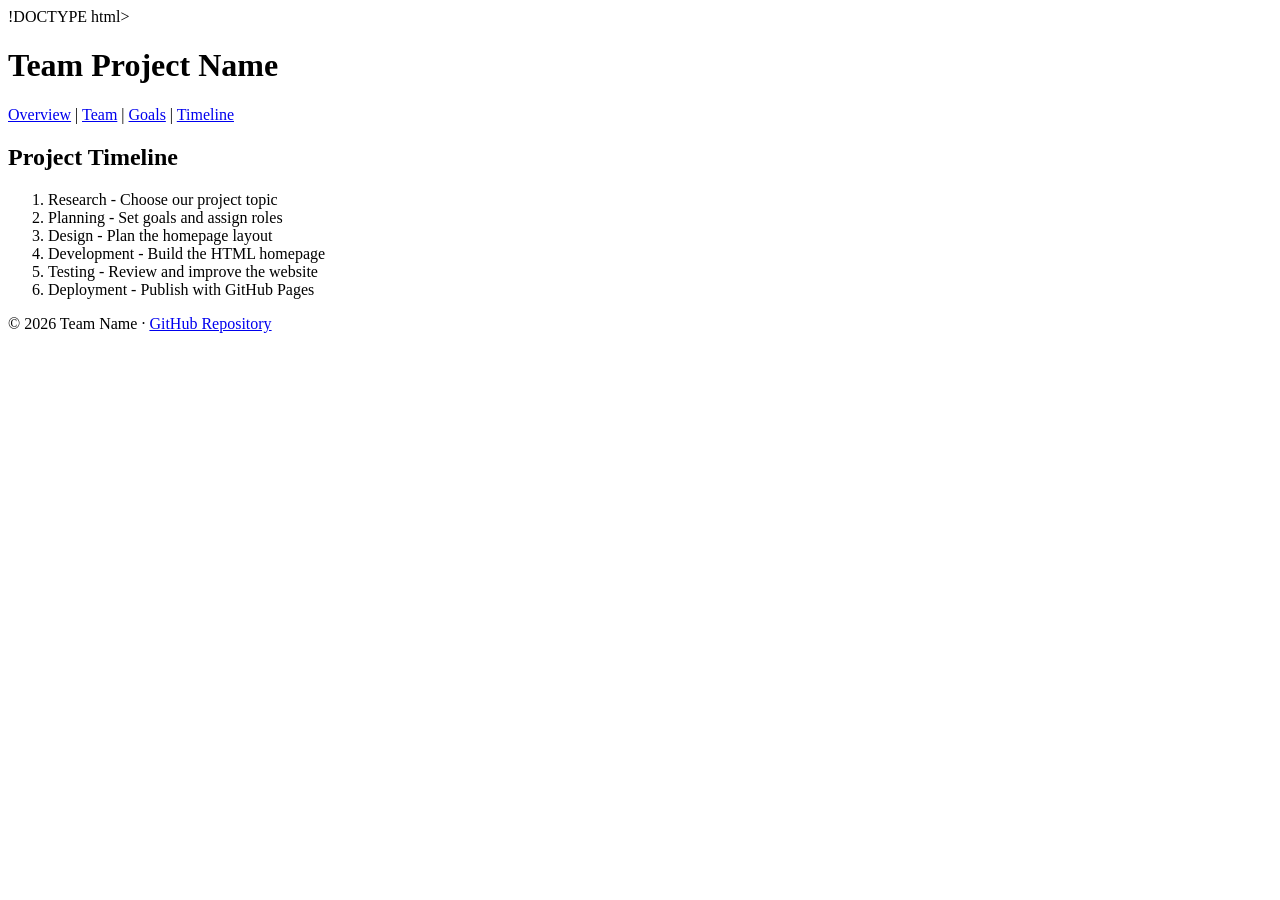
==== Initial index.html @ 3252c289 "Add project timeline section Added a project timeline section with milestones." ====
!DOCTYPE html>
<html lang="en">
<head>
 <meta charset="UTF-8">
 <meta name="viewport" content="width=device-width, initial-scale=1.0">
 <title>Team Project Name</title>
</head>
<body>
 <header>
 <h1>Team Project Name</h1>
 <nav>
 <a href="#overview">Overview</a> |
 <a href="#team">Team</a> |
 <a href="#goals">Goals</a> |
 <a href="#timeline">Timeline</a>
 </nav>
 </header>
 <main>
 <!-- Feature sections will be added here by different members -->


<section id="timeline">
  <h2>Project Timeline</h2>
  <ol>
    <li>Research - Choose our project topic</li>
    <li>Planning - Set goals and assign roles</li>
    <li>Design - Plan the homepage layout</li>
    <li>Development - Build the HTML homepage</li>
    <li>Testing - Review and improve the website</li>
    <li>Deployment - Publish with GitHub Pages</li>
  </ol>
</section>

  
 </main>
 <footer>
 <p>&copy; 2026 Team Name · <a href="REPO_URL">GitHub Repository</a></p>
 </footer>
</body>
</html>
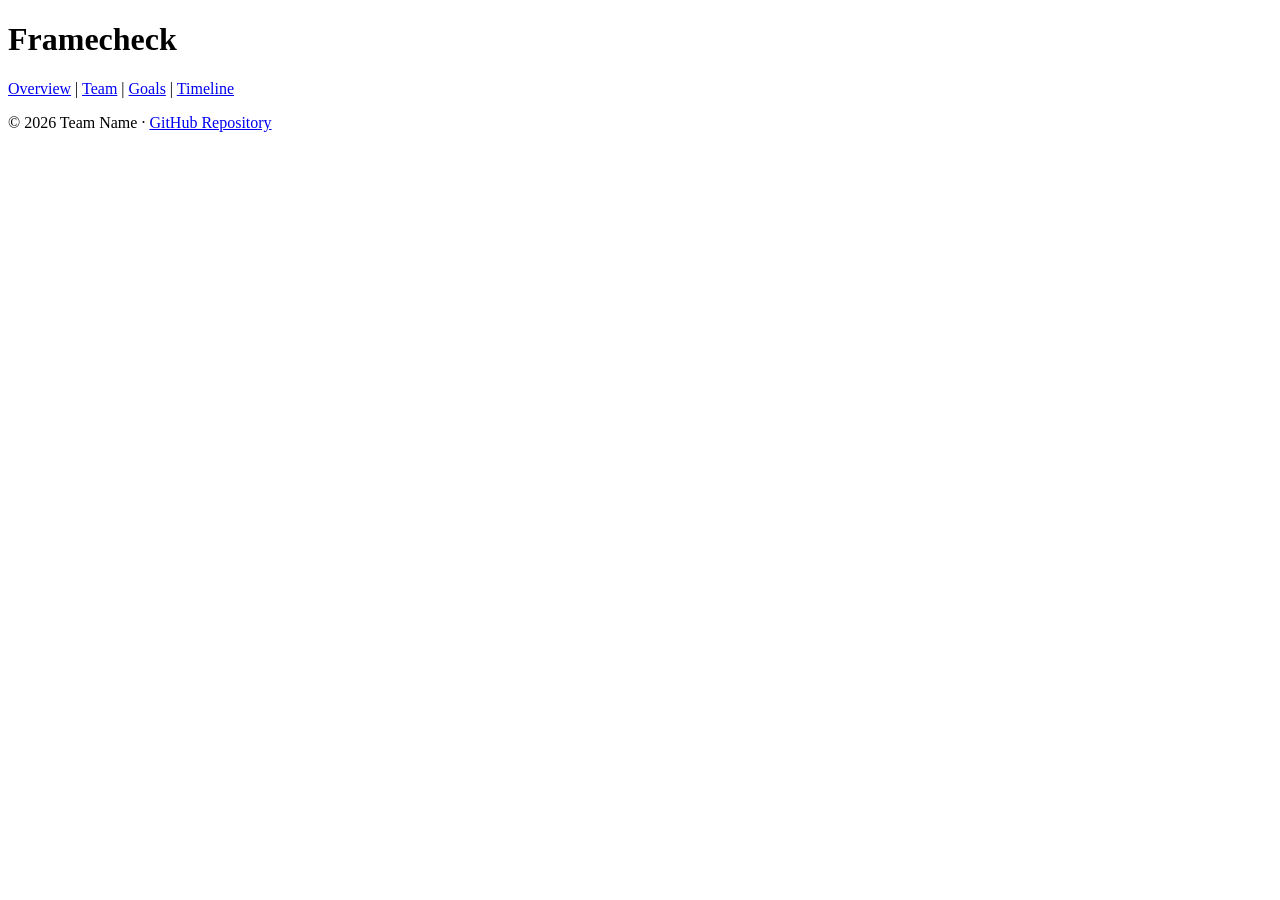
==== commit f808e46f: "Change project name in header" ====
--- a/Initial index.html
+++ b/Initial index.html
@@ -1,13 +1,13 @@
-!DOCTYPE html>
+<!DOCTYPE html>
 <html lang="en">
 <head>
  <meta charset="UTF-8">
  <meta name="viewport" content="width=device-width, initial-scale=1.0">
- <title>Team Project Name</title>
+ <title>Framecheck</title>
 </head>
 <body>
  <header>
- <h1>Team Project Name</h1>
+ <h1>Framecheck</h1>
  <nav>
  <a href="#overview">Overview</a> |
  <a href="#team">Team</a> |
@@ -17,24 +17,9 @@
  </header>
  <main>
  <!-- Feature sections will be added here by different members -->
-
-
-<section id="timeline">
-  <h2>Project Timeline</h2>
-  <ol>
-    <li>Research - Choose our project topic</li>
-    <li>Planning - Set goals and assign roles</li>
-    <li>Design - Plan the homepage layout</li>
-    <li>Development - Build the HTML homepage</li>
-    <li>Testing - Review and improve the website</li>
-    <li>Deployment - Publish with GitHub Pages</li>
-  </ol>
-</section>
-
-  
  </main>
  <footer>
  <p>&copy; 2026 Team Name · <a href="REPO_URL">GitHub Repository</a></p>
  </footer>
 </body>
-</html>
+</html>
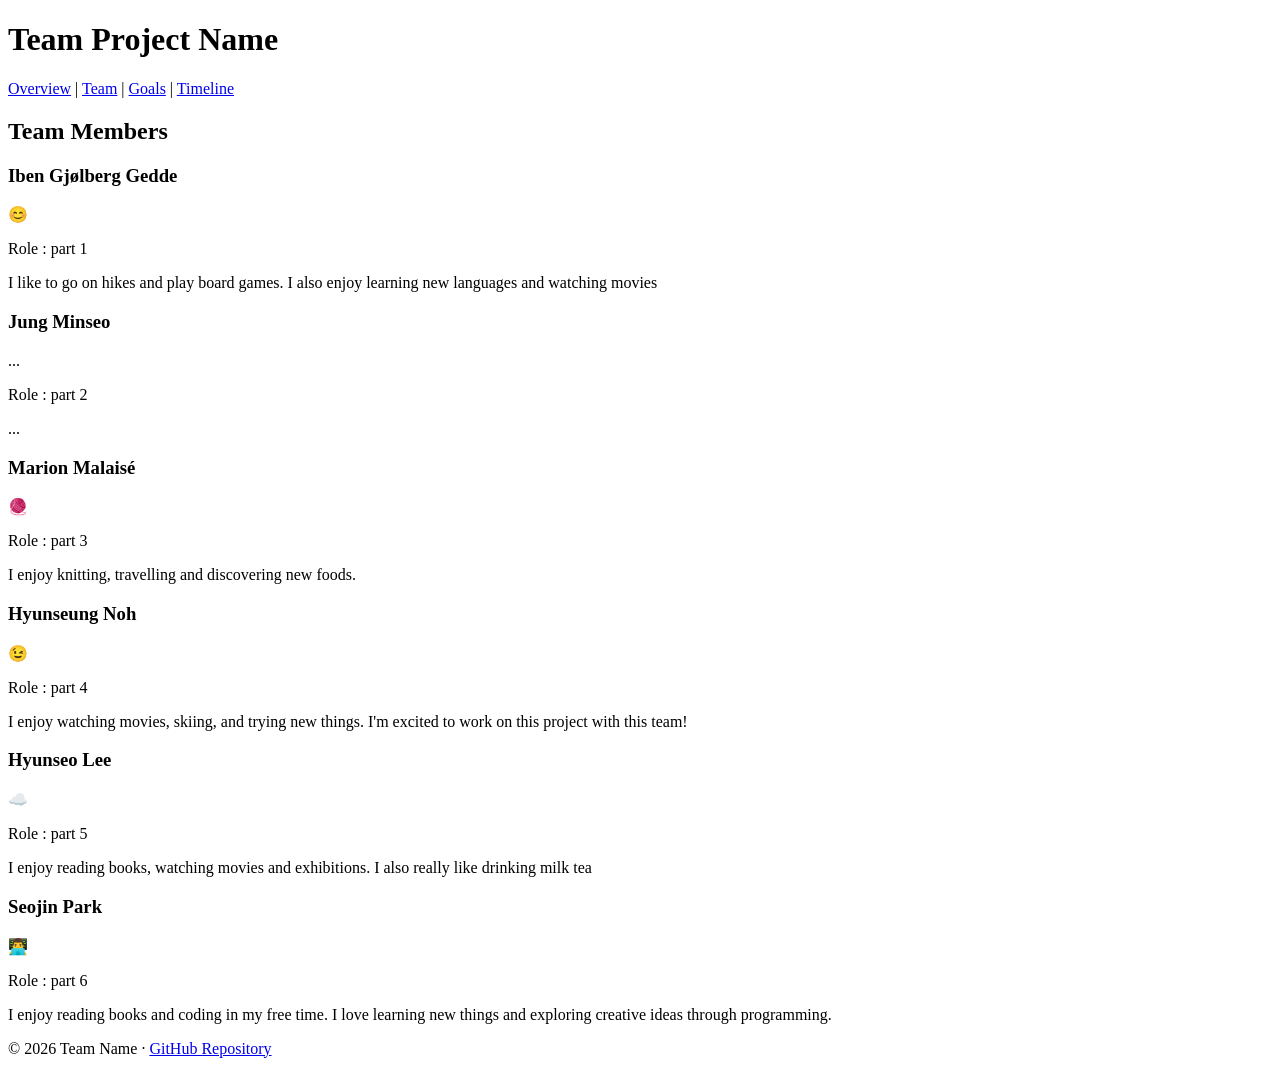
==== commit 7626fc4d: "adding team members section" ====
--- a/Initial index.html
+++ b/Initial index.html
@@ -3,11 +3,11 @@
 <head>
  <meta charset="UTF-8">
  <meta name="viewport" content="width=device-width, initial-scale=1.0">
- <title>Framecheck</title>
+ <title>Team Project Name</title>
 </head>
 <body>
  <header>
- <h1>Framecheck</h1>
+ <h1>Team Project Name</h1>
  <nav>
  <a href="#overview">Overview</a> |
  <a href="#team">Team</a> |
@@ -16,7 +16,55 @@
  </nav>
  </header>
  <main>
- <!-- Feature sections will be added here by different members -->
+    <section id="team">
+    <h2>Team Members</h2>
+
+    <div class="team-grid">
+        <article class="member-card">
+            <h3>Iben Gjølberg Gedde</h3>
+            <div class="member-avatar">😊</div>
+            <p class="member-role">Role : part 1</p>
+            <p class="member-bio">I like to go on hikes and play board games. I also enjoy learning new languages and  watching movies</p>
+        </article>
+
+        <article class="member-card">
+            <h3>Jung Minseo</h3>
+            <div class="member-avatar">...</div>
+            <p class="member-role">Role : part 2</p>
+            <p class="member-bio">...</p>
+        </article>
+        
+        <article class="member-card">
+            <h3>Marion Malaisé</h3>
+            <div class="member-avatar">🧶</div>
+            <p class="member-role">Role : part 3</p>
+            <p class="member-bio">I enjoy knitting, travelling and discovering new foods.</p>
+        </article>
+
+        <article class="member-card">
+            <h3>Hyunseung Noh </h3>
+            <div class="member-avatar">😉</div>
+            <p class="member-role">Role : part 4</p>
+            <p class="member-bio">I enjoy watching movies, skiing, and trying new things. I'm excited to work on this project with this team!</p>
+        </article>
+
+        <article class="member-card">
+            <h3>Hyunseo Lee</h3>
+            <div class="member-avatar">☁️</div>
+            <p class="member-role">Role : part 5</p>
+            <p class="member-bio">I enjoy reading books, watching movies and exhibitions. I also really like drinking milk tea</p>
+        </article>
+
+        <article class="member-card">
+            <h3>Seojin Park </h3>
+            <div class="member-avatar">👨‍💻</div>
+            <p class="member-role">Role : part 6</p>
+            <p class="member-bio">I enjoy reading books and coding in my free time. I love learning new things and exploring creative ideas through programming.<p>
+        </article>
+
+    </div>
+</section>
+
  </main>
  <footer>
  <p>&copy; 2026 Team Name · <a href="REPO_URL">GitHub Repository</a></p>
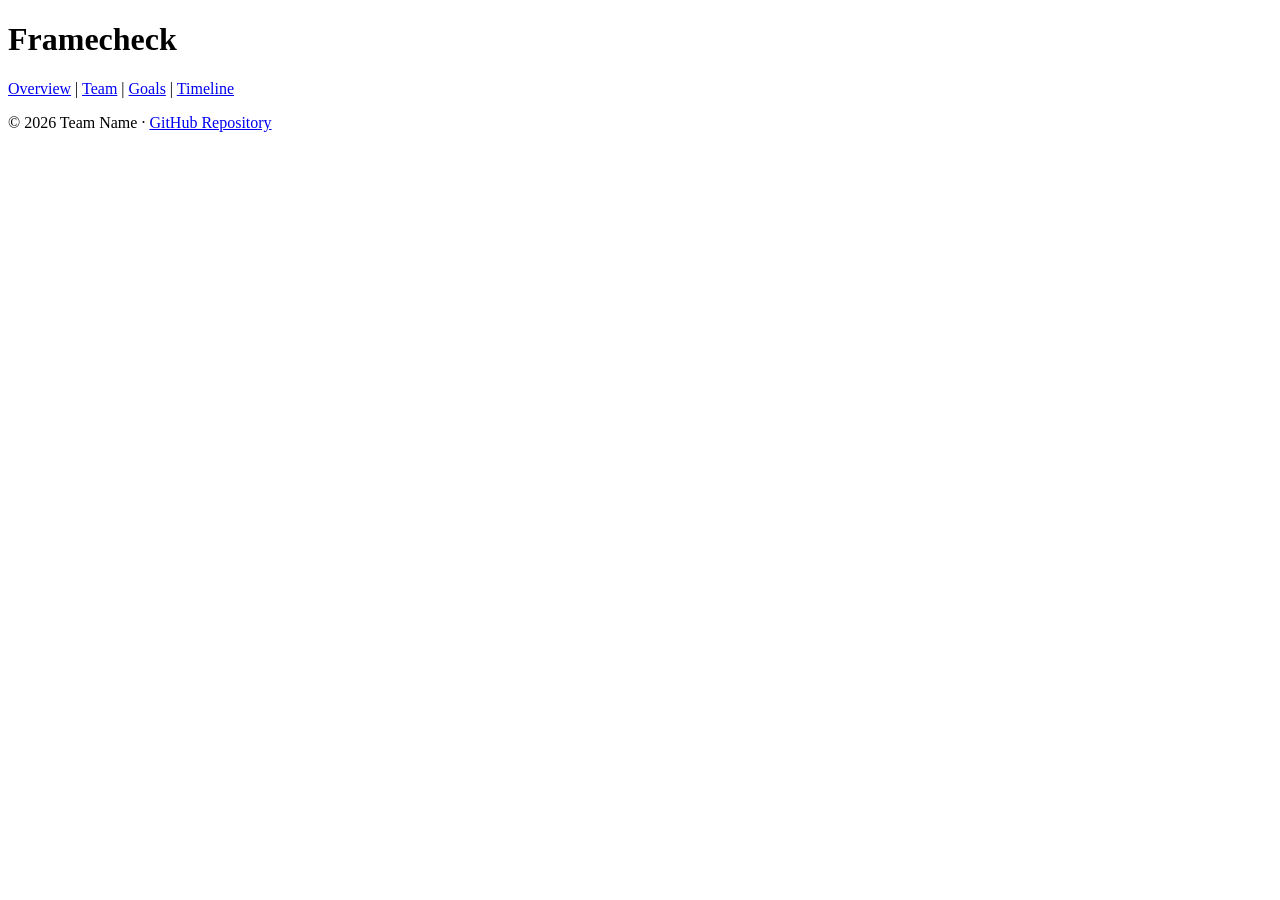
==== commit abacf2eb: "Merge pull request #1 from peacock2005/feature/header-and-navigation Change project name in header" ====
--- a/Initial index.html
+++ b/Initial index.html
@@ -3,11 +3,11 @@
 <head>
  <meta charset="UTF-8">
  <meta name="viewport" content="width=device-width, initial-scale=1.0">
- <title>Team Project Name</title>
+ <title>Framecheck</title>
 </head>
 <body>
  <header>
- <h1>Team Project Name</h1>
+ <h1>Framecheck</h1>
  <nav>
  <a href="#overview">Overview</a> |
  <a href="#team">Team</a> |
@@ -16,55 +16,7 @@
  </nav>
  </header>
  <main>
-    <section id="team">
-    <h2>Team Members</h2>
-
-    <div class="team-grid">
-        <article class="member-card">
-            <h3>Iben Gjølberg Gedde</h3>
-            <div class="member-avatar">😊</div>
-            <p class="member-role">Role : part 1</p>
-            <p class="member-bio">I like to go on hikes and play board games. I also enjoy learning new languages and  watching movies</p>
-        </article>
-
-        <article class="member-card">
-            <h3>Jung Minseo</h3>
-            <div class="member-avatar">...</div>
-            <p class="member-role">Role : part 2</p>
-            <p class="member-bio">...</p>
-        </article>
-        
-        <article class="member-card">
-            <h3>Marion Malaisé</h3>
-            <div class="member-avatar">🧶</div>
-            <p class="member-role">Role : part 3</p>
-            <p class="member-bio">I enjoy knitting, travelling and discovering new foods.</p>
-        </article>
-
-        <article class="member-card">
-            <h3>Hyunseung Noh </h3>
-            <div class="member-avatar">😉</div>
-            <p class="member-role">Role : part 4</p>
-            <p class="member-bio">I enjoy watching movies, skiing, and trying new things. I'm excited to work on this project with this team!</p>
-        </article>
-
-        <article class="member-card">
-            <h3>Hyunseo Lee</h3>
-            <div class="member-avatar">☁️</div>
-            <p class="member-role">Role : part 5</p>
-            <p class="member-bio">I enjoy reading books, watching movies and exhibitions. I also really like drinking milk tea</p>
-        </article>
-
-        <article class="member-card">
-            <h3>Seojin Park </h3>
-            <div class="member-avatar">👨‍💻</div>
-            <p class="member-role">Role : part 6</p>
-            <p class="member-bio">I enjoy reading books and coding in my free time. I love learning new things and exploring creative ideas through programming.<p>
-        </article>
-
-    </div>
-</section>
-
+ <!-- Feature sections will be added here by different members -->
  </main>
  <footer>
  <p>&copy; 2026 Team Name · <a href="REPO_URL">GitHub Repository</a></p>
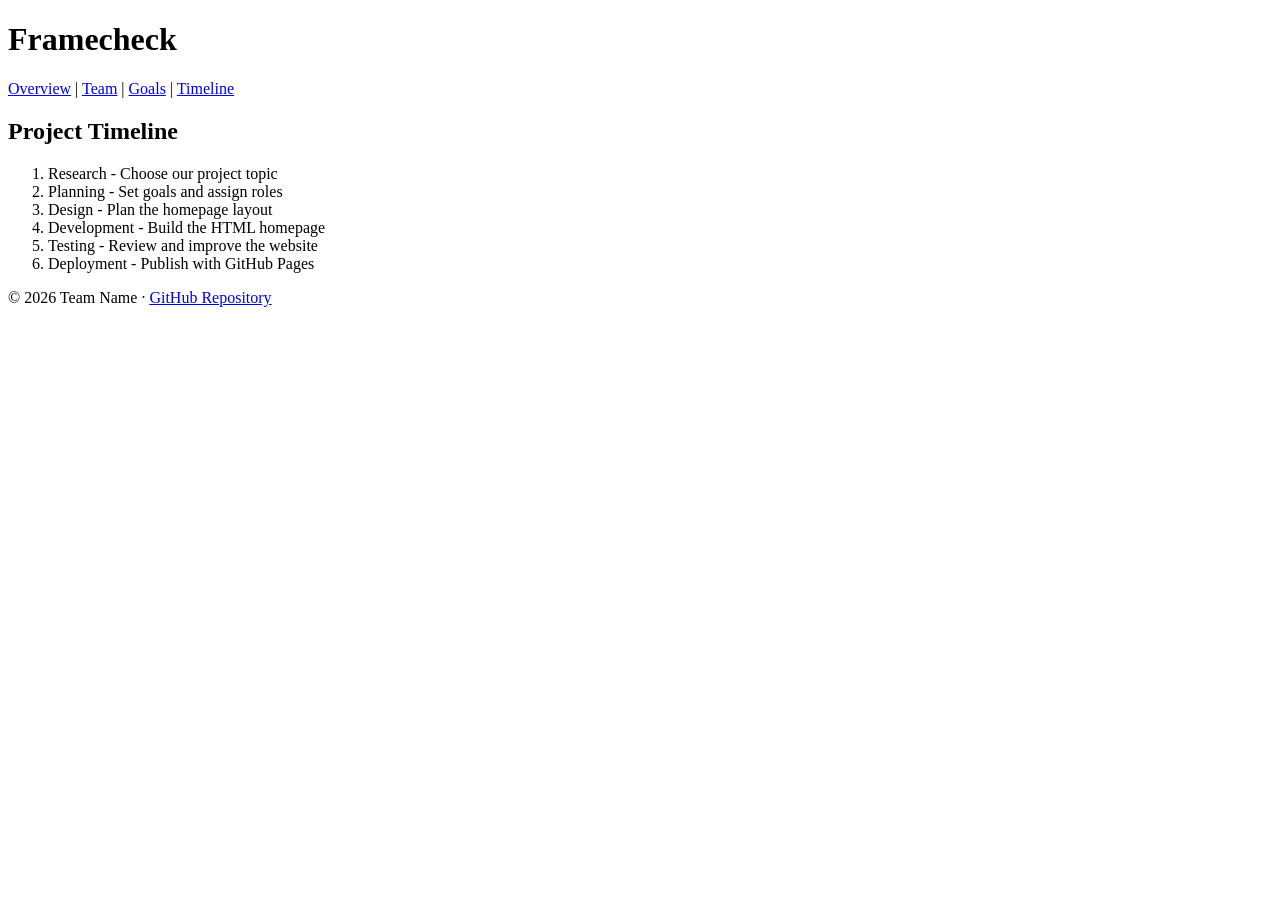
==== commit daacd5cf: "Merge pull request #3 from peacock2005/feature/timeline Add project timeline section" ====
--- a/Initial index.html
+++ b/Initial index.html
@@ -17,9 +17,24 @@
  </header>
  <main>
  <!-- Feature sections will be added here by different members -->
+
+
+<section id="timeline">
+  <h2>Project Timeline</h2>
+  <ol>
+    <li>Research - Choose our project topic</li>
+    <li>Planning - Set goals and assign roles</li>
+    <li>Design - Plan the homepage layout</li>
+    <li>Development - Build the HTML homepage</li>
+    <li>Testing - Review and improve the website</li>
+    <li>Deployment - Publish with GitHub Pages</li>
+  </ol>
+</section>
+
+  
  </main>
  <footer>
  <p>&copy; 2026 Team Name · <a href="REPO_URL">GitHub Repository</a></p>
  </footer>
 </body>
-</html>+</html>
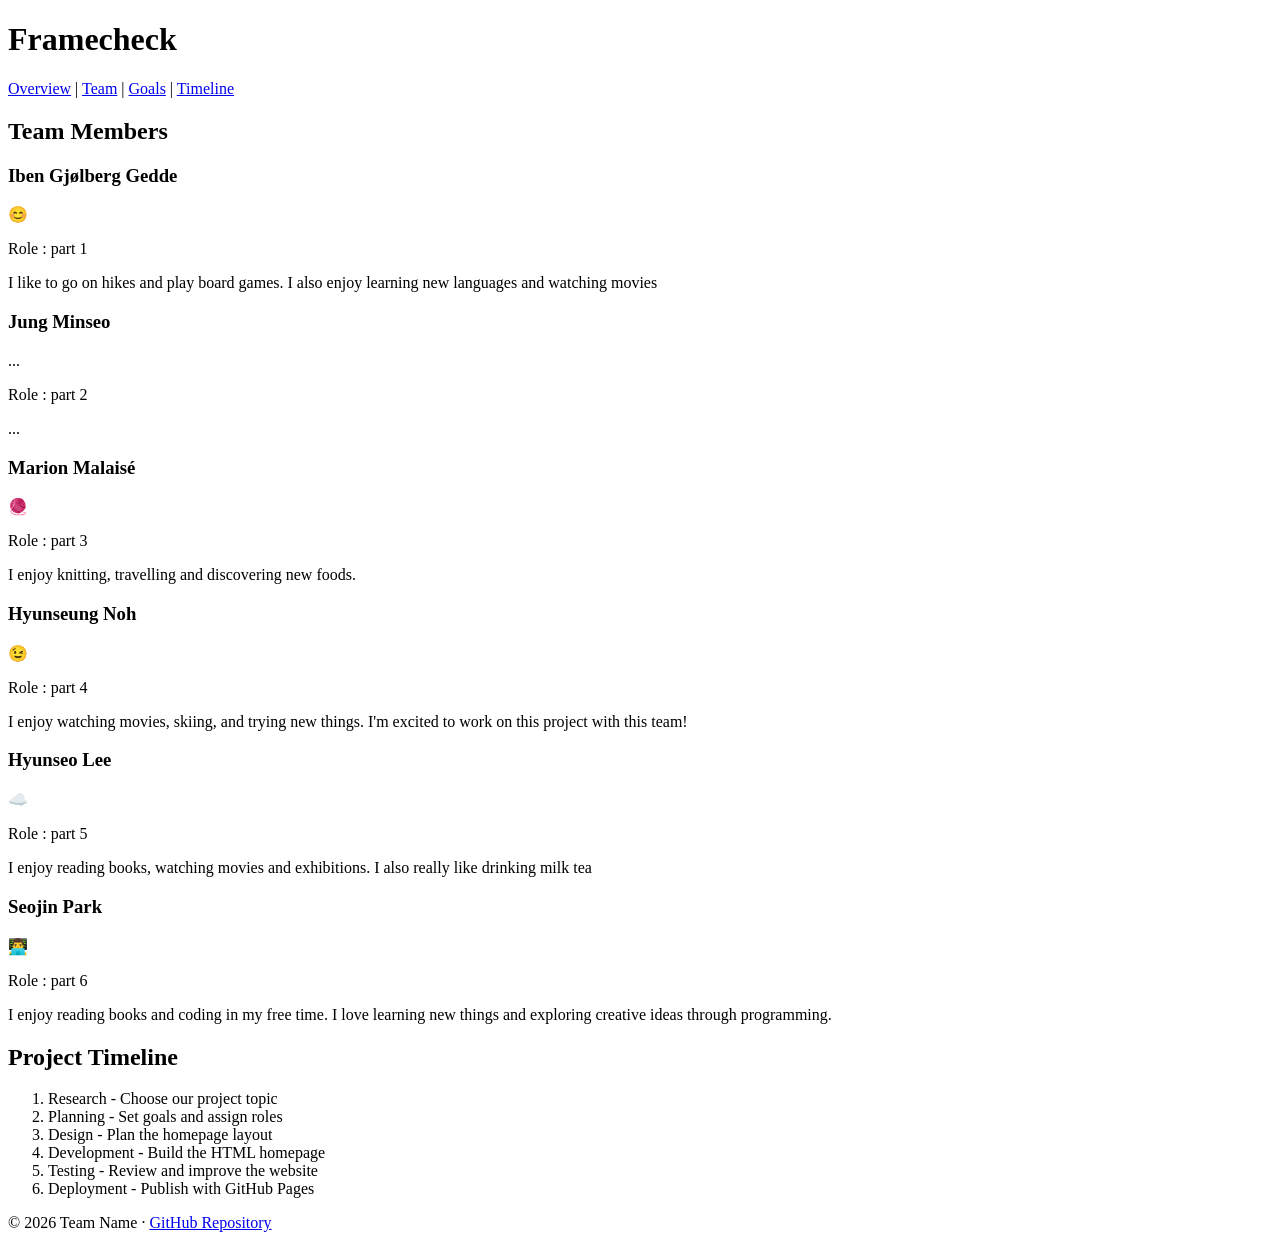
==== commit 91c79f21: "Merge branch 'main' into feature/team_members" ====
--- a/Initial index.html
+++ b/Initial index.html
@@ -16,6 +16,55 @@
  </nav>
  </header>
  <main>
+    <section id="team">
+    <h2>Team Members</h2>
+
+    <div class="team-grid">
+        <article class="member-card">
+            <h3>Iben Gjølberg Gedde</h3>
+            <div class="member-avatar">😊</div>
+            <p class="member-role">Role : part 1</p>
+            <p class="member-bio">I like to go on hikes and play board games. I also enjoy learning new languages and  watching movies</p>
+        </article>
+
+        <article class="member-card">
+            <h3>Jung Minseo</h3>
+            <div class="member-avatar">...</div>
+            <p class="member-role">Role : part 2</p>
+            <p class="member-bio">...</p>
+        </article>
+        
+        <article class="member-card">
+            <h3>Marion Malaisé</h3>
+            <div class="member-avatar">🧶</div>
+            <p class="member-role">Role : part 3</p>
+            <p class="member-bio">I enjoy knitting, travelling and discovering new foods.</p>
+        </article>
+
+        <article class="member-card">
+            <h3>Hyunseung Noh </h3>
+            <div class="member-avatar">😉</div>
+            <p class="member-role">Role : part 4</p>
+            <p class="member-bio">I enjoy watching movies, skiing, and trying new things. I'm excited to work on this project with this team!</p>
+        </article>
+
+        <article class="member-card">
+            <h3>Hyunseo Lee</h3>
+            <div class="member-avatar">☁️</div>
+            <p class="member-role">Role : part 5</p>
+            <p class="member-bio">I enjoy reading books, watching movies and exhibitions. I also really like drinking milk tea</p>
+        </article>
+
+        <article class="member-card">
+            <h3>Seojin Park </h3>
+            <div class="member-avatar">👨‍💻</div>
+            <p class="member-role">Role : part 6</p>
+            <p class="member-bio">I enjoy reading books and coding in my free time. I love learning new things and exploring creative ideas through programming.</p>
+        </article>
+
+    </div>
+</section>
+
  <!-- Feature sections will be added here by different members -->
 
 
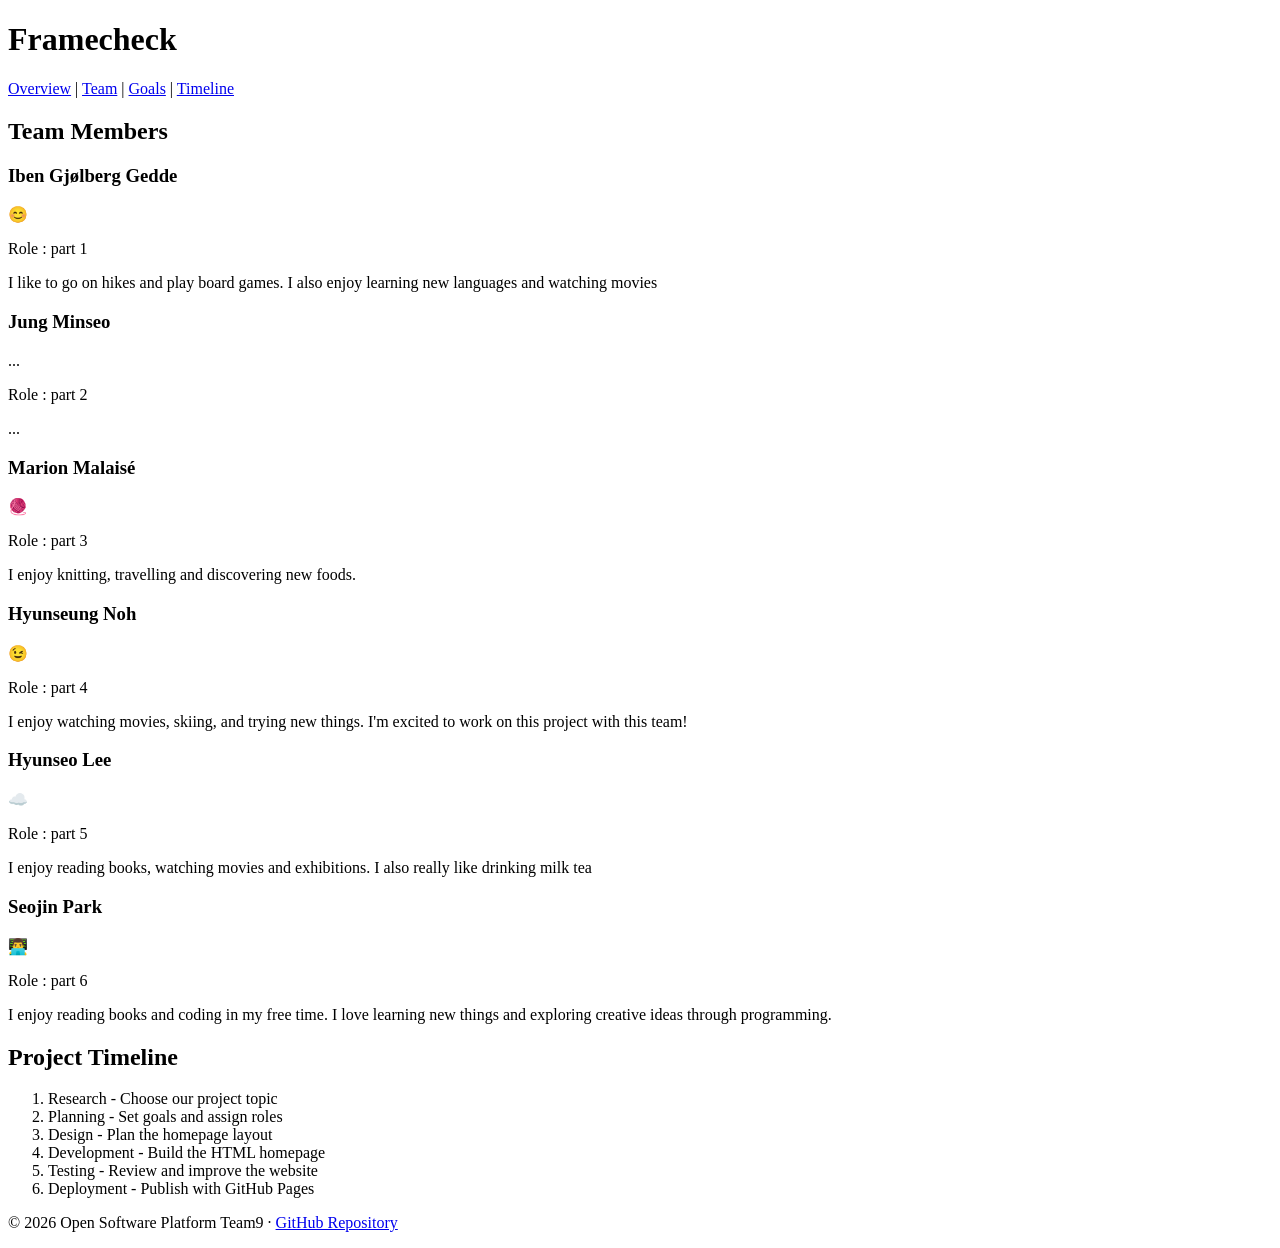
==== commit 07d5c9cc: "Update Initial index.html" ====
--- a/Initial index.html
+++ b/Initial index.html
@@ -83,7 +83,7 @@
   
  </main>
  <footer>
- <p>&copy; 2026 Team Name · <a href="REPO_URL">GitHub Repository</a></p>
+ <p>&copy; 2026 Open Software Platform Team9 · <a href="https://github.com/peacock2005/team-project-homepage">GitHub Repository</a></p>
  </footer>
 </body>
 </html>
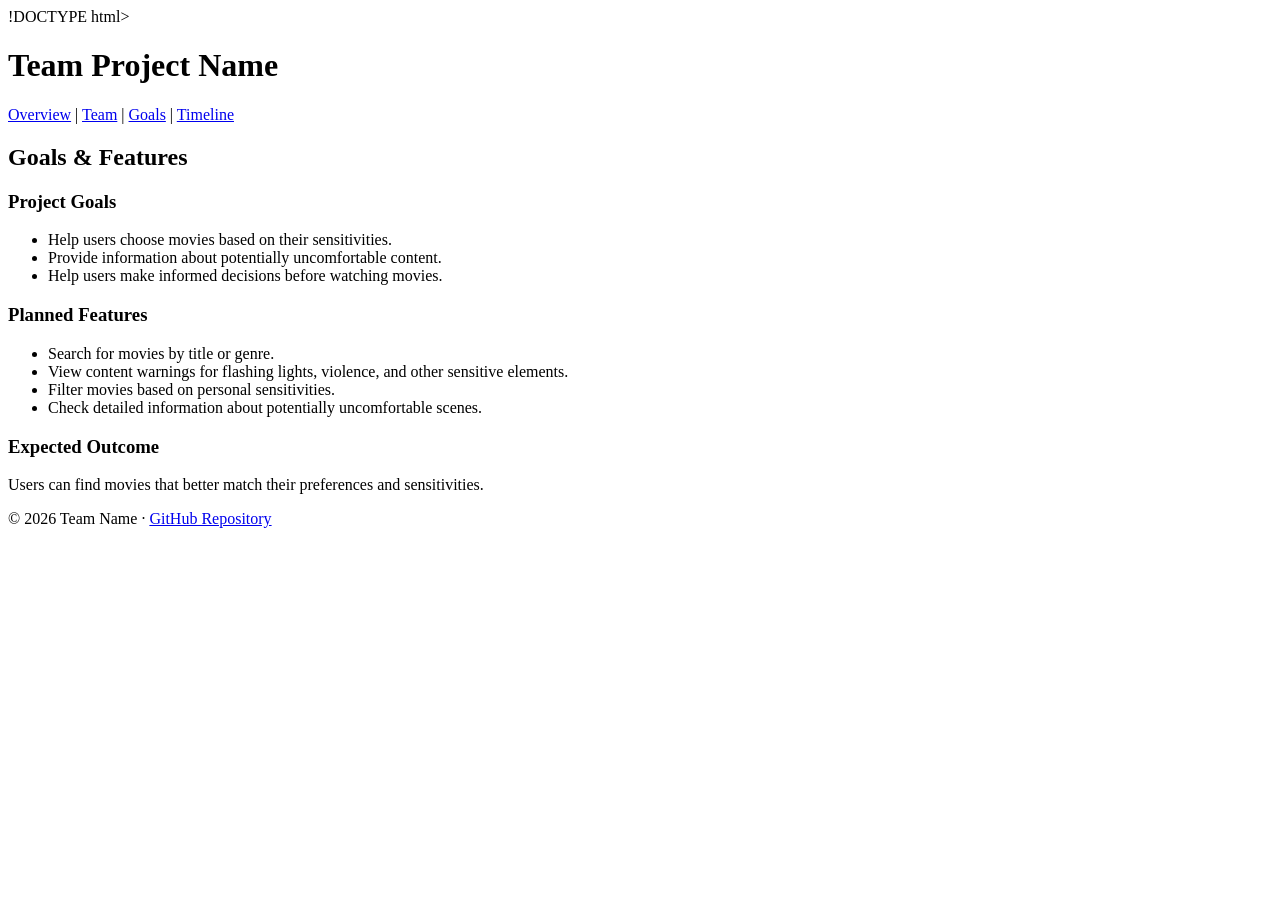
==== commit 16e8029c: "Add goals and features section" ====
--- a/Initial index.html
+++ b/Initial index.html
@@ -1,13 +1,13 @@
-<!DOCTYPE html>
+!DOCTYPE html>
 <html lang="en">
 <head>
  <meta charset="UTF-8">
  <meta name="viewport" content="width=device-width, initial-scale=1.0">
- <title>Framecheck</title>
+ <title>Team Project Name</title>
 </head>
 <body>
  <header>
- <h1>Framecheck</h1>
+ <h1>Team Project Name</h1>
  <nav>
  <a href="#overview">Overview</a> |
  <a href="#team">Team</a> |
@@ -16,74 +16,30 @@
  </nav>
  </header>
  <main>
-    <section id="team">
-    <h2>Team Members</h2>
+    <section id="goals">
+        <h2>Goals & Features</h2>
 
-    <div class="team-grid">
-        <article class="member-card">
-            <h3>Iben Gjølberg Gedde</h3>
-            <div class="member-avatar">😊</div>
-            <p class="member-role">Role : part 1</p>
-            <p class="member-bio">I like to go on hikes and play board games. I also enjoy learning new languages and  watching movies</p>
-        </article>
+        <h3>Project Goals</h3>
+        <ul>
+            <li>Help users choose movies based on their sensitivities.</li>
+            <li>Provide information about potentially uncomfortable content.</li>
+            <li>Help users make informed decisions before watching movies.</li>
+        </ul>
 
-        <article class="member-card">
-            <h3>Jung Minseo</h3>
-            <div class="member-avatar">...</div>
-            <p class="member-role">Role : part 2</p>
-            <p class="member-bio">...</p>
-        </article>
-        
-        <article class="member-card">
-            <h3>Marion Malaisé</h3>
-            <div class="member-avatar">🧶</div>
-            <p class="member-role">Role : part 3</p>
-            <p class="member-bio">I enjoy knitting, travelling and discovering new foods.</p>
-        </article>
+        <h3>Planned Features</h3>
+        <ul>
+            <li>Search for movies by title or genre.</li>
+            <li>View content warnings for flashing lights, violence, and other sensitive elements.</li>
+            <li>Filter movies based on personal sensitivities.</li>
+            <li>Check detailed information about potentially uncomfortable scenes.</li>
+        </ul>
 
-        <article class="member-card">
-            <h3>Hyunseung Noh </h3>
-            <div class="member-avatar">😉</div>
-            <p class="member-role">Role : part 4</p>
-            <p class="member-bio">I enjoy watching movies, skiing, and trying new things. I'm excited to work on this project with this team!</p>
-        </article>
-
-        <article class="member-card">
-            <h3>Hyunseo Lee</h3>
-            <div class="member-avatar">☁️</div>
-            <p class="member-role">Role : part 5</p>
-            <p class="member-bio">I enjoy reading books, watching movies and exhibitions. I also really like drinking milk tea</p>
-        </article>
-
-        <article class="member-card">
-            <h3>Seojin Park </h3>
-            <div class="member-avatar">👨‍💻</div>
-            <p class="member-role">Role : part 6</p>
-            <p class="member-bio">I enjoy reading books and coding in my free time. I love learning new things and exploring creative ideas through programming.</p>
-        </article>
-
-    </div>
-</section>
-
- <!-- Feature sections will be added here by different members -->
-
-
-<section id="timeline">
-  <h2>Project Timeline</h2>
-  <ol>
-    <li>Research - Choose our project topic</li>
-    <li>Planning - Set goals and assign roles</li>
-    <li>Design - Plan the homepage layout</li>
-    <li>Development - Build the HTML homepage</li>
-    <li>Testing - Review and improve the website</li>
-    <li>Deployment - Publish with GitHub Pages</li>
-  </ol>
-</section>
-
-  
+        <h3>Expected Outcome</h3>
+        <p>Users can find movies that better match their preferences and sensitivities.</p>
+    </section>
  </main>
  <footer>
- <p>&copy; 2026 Open Software Platform Team9 · <a href="https://github.com/peacock2005/team-project-homepage">GitHub Repository</a></p>
+ <p>&copy; 2026 Team Name · <a href="REPO_URL">GitHub Repository</a></p>
  </footer>
 </body>
-</html>
+</html>
